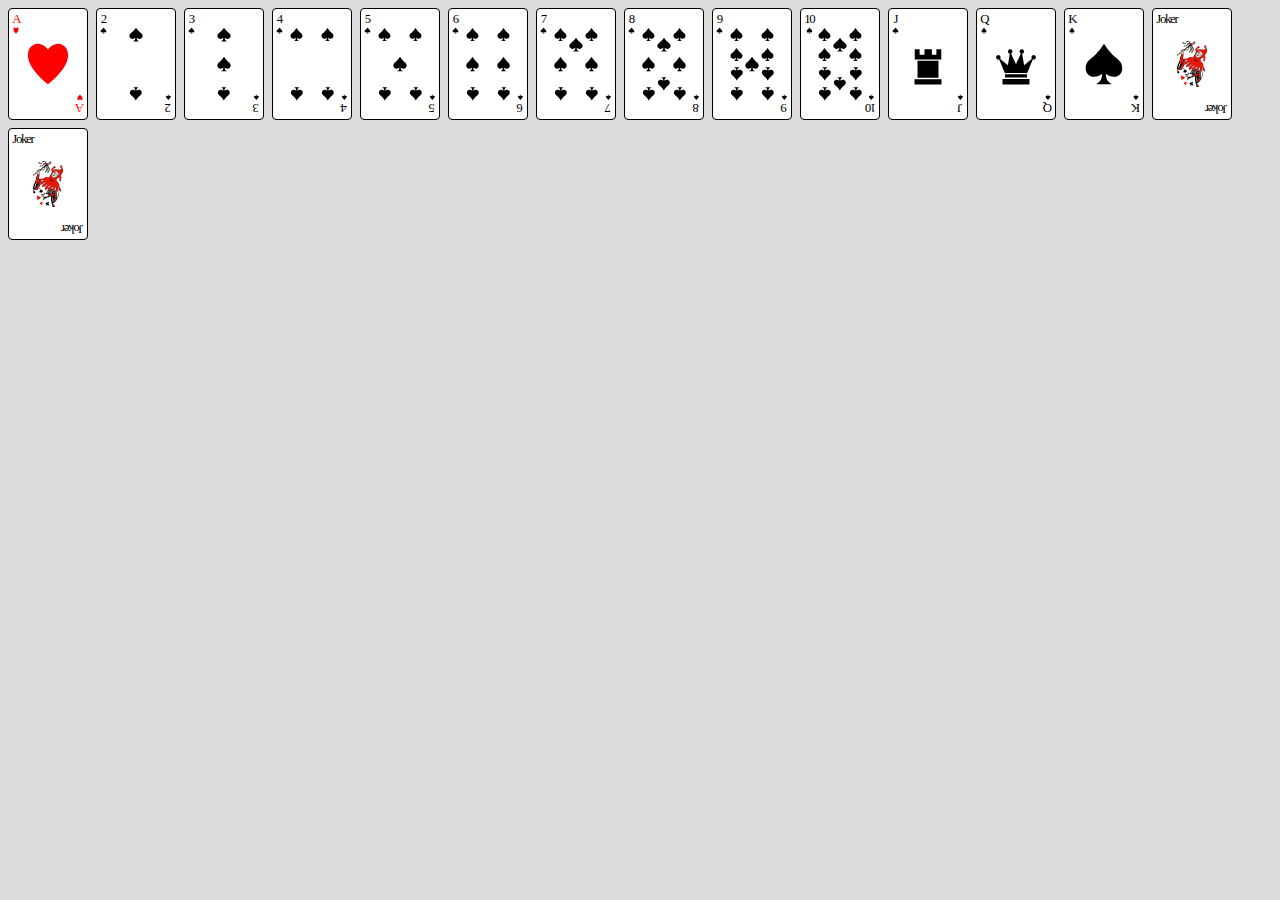
==== css-deck-of-cards/index.html @ ef967ae9 "fixed css-deck-of-cards" ====
<!DOCTYPE html>
<html lang="en">
<head>
  <meta charset="UTF-8">
  <meta http-equiv="X-UA-Compatible" content="IE=edge">
  <meta name="viewport" content="width=device-width, initial-scale=1.0">
  <title>Document</title>
  <link rel="stylesheet" href="styles.css">
  <script src="script.js" defer></script>
</head>
<body>
  <div class="card" data-suit="heart" data-value="A"></div>
  <div class="card" data-suit="spade" data-value="2"></div>
  <div class="card" data-suit="spade" data-value="3"></div>
  <div class="card" data-suit="spade" data-value="4"></div>
  <div class="card" data-suit="spade" data-value="5"></div>
  <div class="card" data-suit="spade" data-value="6"></div>
  <div class="card" data-suit="spade" data-value="7"></div>
  <div class="card" data-suit="spade" data-value="8"></div>
  <div class="card" data-suit="spade" data-value="9"></div>
  <div class="card" data-suit="spade" data-value="10"></div>
  <div class="card" data-suit="spade" data-value="J"></div>
  <div class="card" data-suit="spade" data-value="Q"></div>
  <div class="card" data-suit="spade" data-value="K"></div>
  <div class="card" data-value="Joker"></div>
  <div class="card" data-value="Joker"></div>
</body>
</html>
---- css-deck-of-cards/styles.css ----
*, *::before, *::after {
  box-sizing: border-box;
}

body {
  background-color: #DDD;
  display: flex;
  flex-wrap: wrap;
  gap: .5em;
}

.card {
  --width: 5em;
  --height: calc(var(--width) * 1.4);
  width: var(--width);
  height: var(--height);
  background-color: white;
  border: 1px solid black;
  border-radius: .25em;
  padding: 1em;
  display: grid;
  grid-template-columns: repeat(3, 1fr);
  grid-template-rows: repeat(8, 1fr);
  align-items: center;
  position: relative;
}

[data-suit="heart"].card,
[data-suit="diamond"].card {
  color: red;
}

[data-suit="spade"].card,
[data-suit="club"].card {
  color: black;
}

.pip {
  grid-row-end: span 2;
  width: 100%;
  aspect-ratio: 1 / 1;
  background-repeat: no-repeat;
  background-position: center;
  background-size: cover;
}

[data-suit="heart"] .pip {
  background-image: url("imgs/heart.svg");
}

[data-suit="diamond"] .pip {
  background-image: url("imgs/diamond.svg");
}

[data-suit="spade"] .pip {
  background-image: url("imgs/spade.svg");
}

[data-suit="club"] .pip {
  background-image: url("imgs/club.svg");
}

.corner-number {
  position: absolute;
  display: flex;
  flex-direction: column;
  justify-content: center;
  align-items: center;
  letter-spacing: -.1em;
  font-size: .8em;
}

.corner-number.top {
  top: .25em;
  left: .25em;
}

.corner-number.bottom {
  bottom: .25em;
  right: .25em;
  transform: rotate(180deg);
}

.corner-number::after {
  line-height: 0;
  display: block;
  width: .5em;
}

[data-suit="heart"] .corner-number::after {
  content: url("imgs/heart.svg");
}

[data-suit="spade"] .corner-number::after {
  content: url("imgs/spade.svg");
}

[data-suit="club"] .corner-number::after {
  content: url("imgs/club.svg");
}

[data-suit="diamond"] .corner-number::after {
  content: url("imgs/diamond.svg");
}

[data-value="J"][data-suit="diamond"] .pip,
[data-value="J"][data-suit="heart"] .pip {
  background-image: url("imgs/jack-red.svg");
}
[data-value="J"][data-suit="spade"] .pip,
[data-value="J"][data-suit="club"] .pip {
  background-image: url("imgs/jack-black.svg");
}

[data-value="Q"][data-suit="diamond"] .pip,
[data-value="Q"][data-suit="heart"] .pip {
  background-image: url("imgs/queen-red.svg");
}
[data-value="Q"][data-suit="spade"] .pip,
[data-value="Q"][data-suit="club"] .pip {
  background-image: url("imgs/queen-black.svg");
}

[data-value="K"][data-suit="diamond"] .pip,
[data-value="K"][data-suit="heart"] .pip {
  background-image: url("imgs/king-red.svg");
}
[data-value="Joker"] .pip {
  background-image: url("imgs/joker.svg");
}

[data-value="A"] .pip,
[data-value="J"] .pip,
[data-value="Q"] .pip,
[data-value="K"] .pip,
[data-value="Joker"] .pip {
  grid-row-start: 2;
  grid-column-start: 1;
  grid-row-end: span 6;
  grid-column-end: span 3;
}

[data-value="2"] .pip:first-child {
  grid-row-start: 1;
  grid-column-start: 2;
}

[data-value="2"] .pip:nth-child(2) {
  grid-row-start: 7;
  grid-column-start: 2;
  transform: rotate(180deg);
}

[data-value="3"] .pip:first-child {
  grid-row-start: 1;
  grid-column-start: 2;
}

[data-value="3"] .pip:nth-child(2) {
  grid-row-start: 4;
  grid-column-start: 2;
}

[data-value="3"] .pip:nth-child(3) {
  grid-row-start: 7;
  grid-column-start: 2;
  transform: rotate(180deg);
}

[data-value="4"] .pip:first-child {
  grid-row-start: 1;
  grid-column-start: 1;
}

[data-value="4"] .pip:nth-child(2) {
  grid-row-start: 1;
  grid-column-start: 3;
}

[data-value="4"] .pip:nth-child(3) {
  grid-row-start: 7;
  grid-column-start: 1;
  transform: rotate(180deg);
}

[data-value="4"] .pip:nth-child(4) {
  grid-row-start: 7;
  grid-column-start: 3;
  transform: rotate(180deg);
}

[data-value="5"] .pip:first-child {
  grid-row-start: 1;
  grid-column-start: 1;
}

[data-value="5"] .pip:nth-child(2) {
  grid-row-start: 1;
  grid-column-start: 3;
}

[data-value="5"] .pip:nth-child(3) {
  grid-row-start: 7;
  grid-column-start: 1;
  transform: rotate(180deg);
}

[data-value="5"] .pip:nth-child(4) {
  grid-row-start: 7;
  grid-column-start: 3;
  transform: rotate(180deg);
}

[data-value="5"] .pip:nth-child(5) {
  grid-row-start: 4;
  grid-column-start: 2;
}

[data-value="6"] .pip:first-child {
  grid-row-start: 1;
  grid-column-start: 1;
}

[data-value="6"] .pip:nth-child(2) {
  grid-row-start: 1;
  grid-column-start: 3;
}

[data-value="6"] .pip:nth-child(3) {
  grid-row-start: 7;
  grid-column-start: 1;
  transform: rotate(180deg);
}

[data-value="6"] .pip:nth-child(4) {
  grid-row-start: 7;
  grid-column-start: 3;
  transform: rotate(180deg);
}

[data-value="6"] .pip:nth-child(5) {
  grid-row-start: 4;
  grid-column-start: 1;
}

[data-value="6"] .pip:nth-child(6) {
  grid-row-start: 4;
  grid-column-start: 3;
}

[data-value="7"] .pip:first-child {
  grid-row-start: 1;
  grid-column-start: 1;
}

[data-value="7"] .pip:nth-child(2) {
  grid-row-start: 1;
  grid-column-start: 3;
}

[data-value="7"] .pip:nth-child(3) {
  grid-row-start: 7;
  grid-column-start: 1;
  transform: rotate(180deg);
}

[data-value="7"] .pip:nth-child(4) {
  grid-row-start: 7;
  grid-column-start: 3;
  transform: rotate(180deg);
}

[data-value="7"] .pip:nth-child(5) {
  grid-row-start: 4;
  grid-column-start: 1;
}

[data-value="7"] .pip:nth-child(6) {
  grid-row-start: 4;
  grid-column-start: 3;
}

[data-value="7"] .pip:nth-child(7) {
  grid-row-start: 2;
  grid-column-start: 2;
}

[data-value="8"] .pip:first-child {
  grid-row-start: 1;
  grid-column-start: 1;
}

[data-value="8"] .pip:nth-child(2) {
  grid-row-start: 1;
  grid-column-start: 3;
}
svg {
  stroke: transparent;
  stroke-width: 0px;
}
[data-value="8"] .pip:nth-child(3) {
  grid-row-start: 7;
  grid-column-start: 1;
  transform: rotate(180deg);
}

[data-value="8"] .pip:nth-child(4) {
  grid-row-start: 7;
  grid-column-start: 3;
  transform: rotate(180deg);
}

[data-value="8"] .pip:nth-child(5) {
  grid-row-start: 4;
  grid-column-start: 1;
}

[data-value="8"] .pip:nth-child(6) {
  grid-row-start: 4;
  grid-column-start: 3;
}

[data-value="8"] .pip:nth-child(7) {
  grid-row-start: 2;
  grid-column-start: 2;
}

[data-value="8"] .pip:nth-child(8) {
  grid-row-start: 6;
  grid-column-start: 2;
  transform: rotate(180deg);
}

[data-value="9"] .pip:first-child {
  grid-row-start: 1;
  grid-column-start: 1;
}

[data-value="9"] .pip:nth-child(2) {
  grid-row-start: 3;
  grid-column-start: 1;
}

[data-value="9"] .pip:nth-child(3) {
  grid-row-start: 5;
  grid-column-start: 1;
  transform: rotate(180deg);
}

[data-value="9"] .pip:nth-child(4) {
  grid-row-start: 7;
  grid-column-start: 1;
  transform: rotate(180deg);
}

[data-value="9"] .pip:nth-child(5) {
  grid-row-start: 1;
  grid-column-start: 3;
}

[data-value="9"] .pip:nth-child(6) {
  grid-row-start: 3;
  grid-column-start: 3;
}

[data-value="9"] .pip:nth-child(7) {
  grid-row-start: 5;
  grid-column-start: 3;
  transform: rotate(180deg);
}

[data-value="9"] .pip:nth-child(8) {
  grid-row-start: 7;
  grid-column-start: 3;
  transform: rotate(180deg);
}

[data-value="9"] .pip:nth-child(9) {
  grid-row-start: 4;
  grid-column-start: 2;
}



[data-value="10"] .pip:first-child {
  grid-row-start: 1;
  grid-column-start: 1;
}

[data-value="10"] .pip:nth-child(2) {
  grid-row-start: 3;
  grid-column-start: 1;
}

[data-value="10"] .pip:nth-child(3) {
  grid-row-start: 5;
  grid-column-start: 1;
  transform: rotate(180deg);
}

[data-value="10"] .pip:nth-child(4) {
  grid-row-start: 7;
  grid-column-start: 1;
  transform: rotate(180deg);
}

[data-value="10"] .pip:nth-child(5) {
  grid-row-start: 1;
  grid-column-start: 3;
}

[data-value="10"] .pip:nth-child(6) {
  grid-row-start: 3;
  grid-column-start: 3;
}

[data-value="10"] .pip:nth-child(7) {
  grid-row-start: 5;
  grid-column-start: 3;
  transform: rotate(180deg);
}

[data-value="10"] .pip:nth-child(8) {
  grid-row-start: 7;
  grid-column-start: 3;
  transform: rotate(180deg);
}

[data-value="10"] .pip:nth-child(9) {
  grid-row-start: 2;
  grid-column-start: 2;
}

[data-value="10"] .pip:nth-child(10) {
  grid-row-start: 6;
  grid-column-start: 2;
  transform: rotate(180deg);
}
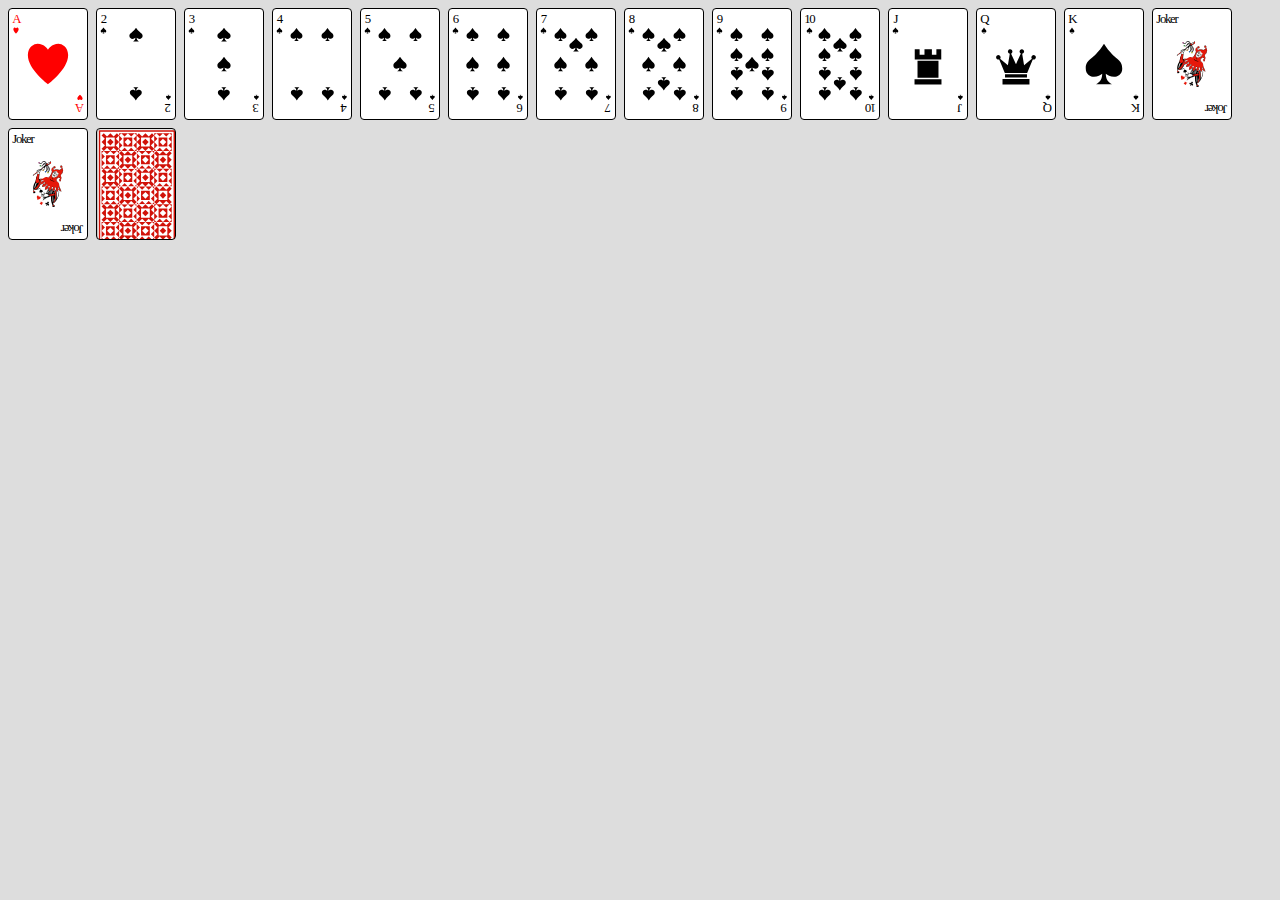
==== commit d7cf95d6: "added back-grid card" ====
--- a/css-deck-of-cards/index.html
+++ b/css-deck-of-cards/index.html
@@ -9,20 +9,21 @@
   <script src="script.js" defer></script>
 </head>
 <body>
-  <div class="card" data-suit="heart" data-value="A"></div>
-  <div class="card" data-suit="spade" data-value="2"></div>
-  <div class="card" data-suit="spade" data-value="3"></div>
-  <div class="card" data-suit="spade" data-value="4"></div>
-  <div class="card" data-suit="spade" data-value="5"></div>
-  <div class="card" data-suit="spade" data-value="6"></div>
-  <div class="card" data-suit="spade" data-value="7"></div>
-  <div class="card" data-suit="spade" data-value="8"></div>
-  <div class="card" data-suit="spade" data-value="9"></div>
-  <div class="card" data-suit="spade" data-value="10"></div>
-  <div class="card" data-suit="spade" data-value="J"></div>
-  <div class="card" data-suit="spade" data-value="Q"></div>
-  <div class="card" data-suit="spade" data-value="K"></div>
-  <div class="card" data-value="Joker"></div>
-  <div class="card" data-value="Joker"></div>
+  <div class="card"  data-suit="heart" data-value="A"></div>
+  <div class="card"  data-suit="spade" data-value="2"></div>
+  <div class="card"  data-suit="spade" data-value="3"></div>
+  <div class="card"  data-suit="spade" data-value="4"></div>
+  <div class="card"  data-suit="spade" data-value="5"></div>
+  <div class="card"  data-suit="spade" data-value="6"></div>
+  <div class="card"  data-suit="spade" data-value="7"></div>
+  <div class="card"  data-suit="spade" data-value="8"></div>
+  <div class="card"  data-suit="spade" data-value="9"></div>
+  <div class="card"  data-suit="spade" data-value="10"></div>
+  <div class="card"  data-suit="spade" data-value="J"></div>
+  <div class="card"  data-suit="spade" data-value="Q"></div>
+  <div class="card"  data-suit="spade" data-value="K"></div>
+  <div class="card"  data-value="Joker"></div>
+  <div class="card"  data-value="Joker" ></div>
+  <div class="back_card"></div>
 </body>
 </html>--- a/css-deck-of-cards/styles.css
+++ b/css-deck-of-cards/styles.css
@@ -86,6 +86,48 @@
   display: block;
   width: .5em;
 }
+.back_card{
+  --width: 5em;
+  --height: calc(var(--width) * 1.4);
+  width: var(--width);
+  height: var(--height);
+  background-color: white;
+  border: 1px solid black;
+  border-radius: .25em;
+  padding: 1em;
+  display: grid;
+  grid-template-columns: repeat(3, 1fr);
+  grid-template-rows: repeat(8, 1fr);
+  align-items: center;
+  position: relative;
+  background-image: url("imgs/Card_back_05a.svg");
+  background-repeat: no-repeat;
+  background-size: 80px 115px;
+}
+
+.clicked{
+
+  --width: 5em;
+  --height: calc(var(--width) * 1.4);
+  width: var(--width);
+  height: var(--height);
+  background-color: white;
+  
+  border-radius: .25em;
+  padding: 1em;
+  display: grid;
+  grid-template-columns: repeat(3, 1fr);
+  grid-template-rows: repeat(8, 1fr);
+  align-items: center;
+  position: relative;
+
+
+  border: 1px;
+  border-style:solid;
+  border-color:#ebfc00;
+  padding:10px;  
+}
+
 
 [data-suit="heart"] .corner-number::after {
   content: url("imgs/heart.svg");
@@ -140,6 +182,7 @@
   grid-column-end: span 3;
 }
 
+
 [data-value="2"] .pip:first-child {
   grid-row-start: 1;
   grid-column-start: 2;
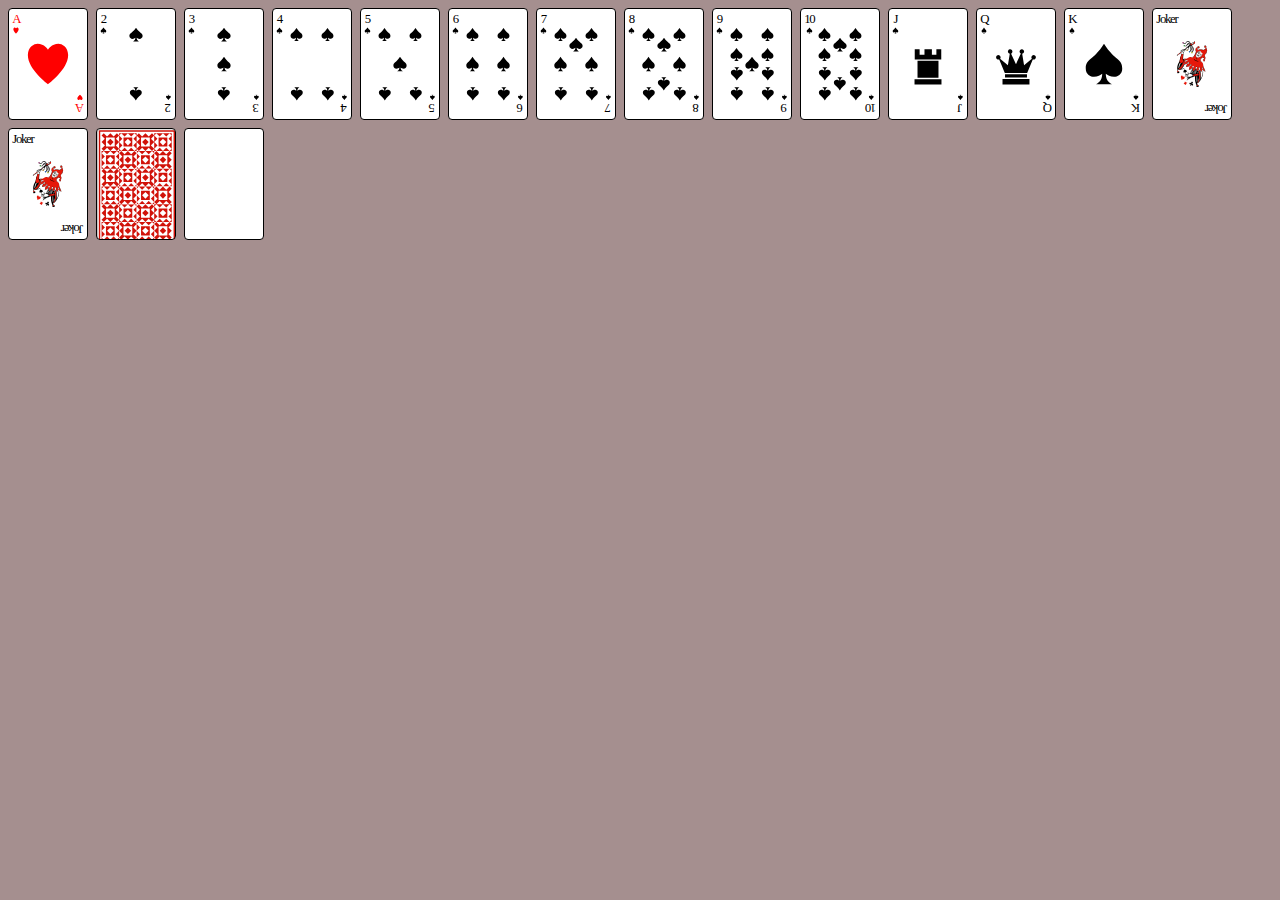
==== commit 863722e5: "tried to implement drag and drop" ====
--- a/css-deck-of-cards/index.html
+++ b/css-deck-of-cards/index.html
@@ -9,21 +9,26 @@
   <script src="script.js" defer></script>
 </head>
 <body>
-  <div class="card"  data-suit="heart" data-value="A"></div>
-  <div class="card"  data-suit="spade" data-value="2"></div>
-  <div class="card"  data-suit="spade" data-value="3"></div>
-  <div class="card"  data-suit="spade" data-value="4"></div>
-  <div class="card"  data-suit="spade" data-value="5"></div>
-  <div class="card"  data-suit="spade" data-value="6"></div>
-  <div class="card"  data-suit="spade" data-value="7"></div>
-  <div class="card"  data-suit="spade" data-value="8"></div>
-  <div class="card"  data-suit="spade" data-value="9"></div>
-  <div class="card"  data-suit="spade" data-value="10"></div>
-  <div class="card"  data-suit="spade" data-value="J"></div>
-  <div class="card"  data-suit="spade" data-value="Q"></div>
-  <div class="card"  data-suit="spade" data-value="K"></div>
-  <div class="card"  data-value="Joker"></div>
-  <div class="card"  data-value="Joker" ></div>
-  <div class="back_card"></div>
+  <!-- <div class="container-class"> -->
+    <div class="card"  data-suit="heart" data-value="A" draggable="true"></div>
+    <div class="card"  data-suit="spade" data-value="2" draggable="true"></div>
+    <div class="card"  data-suit="spade" data-value="3" draggable="true"></div>
+    <div class="card"  data-suit="spade" data-value="4" draggable="true"></div>
+    <div class="card"  data-suit="spade" data-value="5" draggable="true"></div>
+    <div class="card"  data-suit="spade" data-value="6" draggable="true"></div>
+    <div class="card"  data-suit="spade" data-value="7" draggable="true"></div>
+    <div class="card"  data-suit="spade" data-value="8" draggable="true"></div>
+    <div class="card"  data-suit="spade" data-value="9" draggable="true"></div>
+    <div class="card"  data-suit="spade" data-value="10" draggable="true"></div>
+    <div class="card"  data-suit="spade" data-value="J" draggable="true"></div>
+    <div class="card"  data-suit="spade" data-value="Q" draggable="true"></div>
+    <div class="card"  data-suit="spade" data-value="K" draggable="true"></div>
+    <div class="card"  data-value="Joker" draggable="true"></div>
+    <div class="card"  data-value="Joker" draggable="true"></div>
+    <div class="back_card"></div>
+
+    <div class="card"></div>
+ <!-- </div> -->
+
 </body>
 </html>--- a/css-deck-of-cards/styles.css
+++ b/css-deck-of-cards/styles.css
@@ -3,12 +3,29 @@
 }
 
 body {
-  background-color: #DDD;
+  background-color: rgb(165, 143, 143);
   display: flex;
   flex-wrap: wrap;
   gap: .5em;
-}
-
+  
+  
+}
+.card-stack{
+  --width: 5em;
+  --height: calc(var(--width) * 1.4);
+  width: var(--width);
+  height: var(--height);
+  background-color: white;
+  border: 1px solid black;
+  border-radius: .25em;
+  padding: 1em;
+  display: grid;
+  grid-template-columns: repeat(3, 1fr);
+  grid-template-rows: repeat(8, 1fr);
+  align-items: center;
+  position: relative;
+ 
+}
 .card {
   --width: 5em;
   --height: calc(var(--width) * 1.4);
@@ -23,6 +40,7 @@
   grid-template-rows: repeat(8, 1fr);
   align-items: center;
   position: relative;
+  cursor: grab;
 }
 
 [data-suit="heart"].card,
@@ -103,6 +121,7 @@
   background-image: url("imgs/Card_back_05a.svg");
   background-repeat: no-repeat;
   background-size: 80px 115px;
+  cursor: not-allowed;
 }
 
 .clicked{
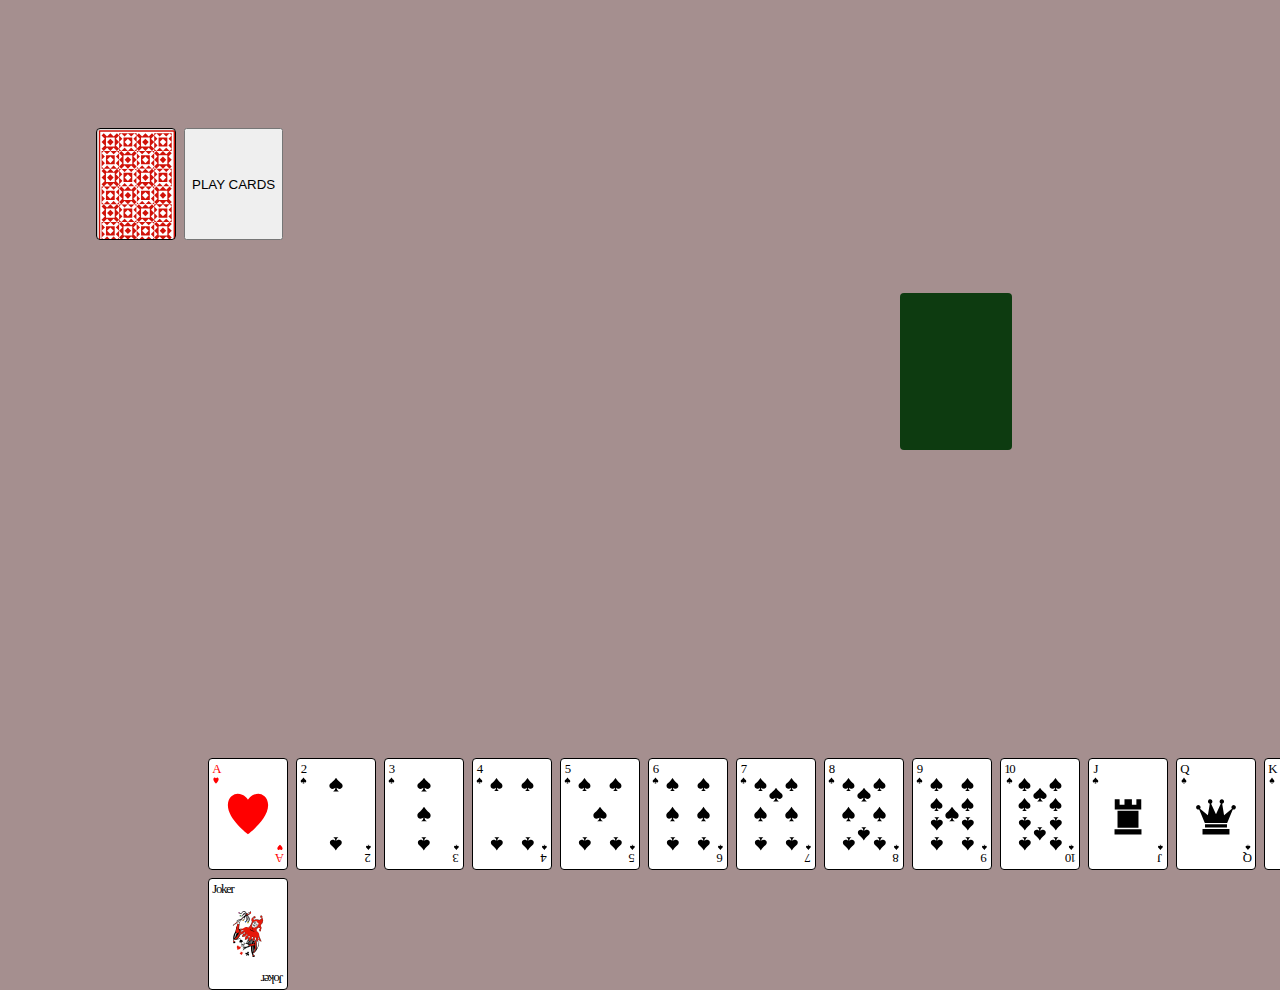
==== commit c0bfed8f: "first attempt to move clicked cards" ====
--- a/css-deck-of-cards/index.html
+++ b/css-deck-of-cards/index.html
@@ -27,7 +27,10 @@
     <div class="card"  data-value="Joker" draggable="true"></div>
     <div class="back_card"></div>
 
-    <div class="card"></div>
+    
+    <div class="card-stack"></div>
+    <button onclick="clickFun()" class="play-card-button" >PLAY CARDS</div>
+
  <!-- </div> -->
 
 </body>
--- a/css-deck-of-cards/styles.css
+++ b/css-deck-of-cards/styles.css
@@ -11,6 +11,25 @@
   
 }
 .card-stack{
+  --width: 7em;
+  --height: calc(var(--width) * 1.4);
+  width: var(--width);
+  height: var(--height);
+  background-color: rgb(13, 59, 16);
+  /* border: 1px solid black; */
+  border-radius: .25em;
+  padding: 1em;
+  display: grid;
+  grid-template-columns: repeat(3, 1fr);
+  grid-template-rows: repeat(8, 1fr);
+  align-items: center;
+  position: absolute;
+  bottom: 450px;
+  left:900px;
+
+ 
+}
+.card-in-stack{
   --width: 5em;
   --height: calc(var(--width) * 1.4);
   width: var(--width);
@@ -23,8 +42,34 @@
   grid-template-columns: repeat(3, 1fr);
   grid-template-rows: repeat(8, 1fr);
   align-items: center;
+  bottom:-300px;
   position: relative;
- 
+  left:-550px;
+  cursor: not-allowed;
+}
+.clicked{
+
+  --width: 5em;
+  --height: calc(var(--width) * 1.4);
+  width: var(--width);
+  height: var(--height);
+  background-color: white;
+  
+  border-radius: .25em;
+  padding: 1em;
+  display: grid;
+  grid-template-columns: repeat(3, 1fr);
+  grid-template-rows: repeat(8, 1fr);
+  align-items: center;
+  position: relative;
+  bottom:-750px;
+  left:200px;
+
+
+  border: 1px;
+  border-style:solid;
+  border-color:#ebfc00;
+  padding:10px;  
 }
 .card {
   --width: 5em;
@@ -39,71 +84,12 @@
   grid-template-columns: repeat(3, 1fr);
   grid-template-rows: repeat(8, 1fr);
   align-items: center;
+  bottom:-750px;
   position: relative;
+  left:200px;
   cursor: grab;
 }
 
-[data-suit="heart"].card,
-[data-suit="diamond"].card {
-  color: red;
-}
-
-[data-suit="spade"].card,
-[data-suit="club"].card {
-  color: black;
-}
-
-.pip {
-  grid-row-end: span 2;
-  width: 100%;
-  aspect-ratio: 1 / 1;
-  background-repeat: no-repeat;
-  background-position: center;
-  background-size: cover;
-}
-
-[data-suit="heart"] .pip {
-  background-image: url("imgs/heart.svg");
-}
-
-[data-suit="diamond"] .pip {
-  background-image: url("imgs/diamond.svg");
-}
-
-[data-suit="spade"] .pip {
-  background-image: url("imgs/spade.svg");
-}
-
-[data-suit="club"] .pip {
-  background-image: url("imgs/club.svg");
-}
-
-.corner-number {
-  position: absolute;
-  display: flex;
-  flex-direction: column;
-  justify-content: center;
-  align-items: center;
-  letter-spacing: -.1em;
-  font-size: .8em;
-}
-
-.corner-number.top {
-  top: .25em;
-  left: .25em;
-}
-
-.corner-number.bottom {
-  bottom: .25em;
-  right: .25em;
-  transform: rotate(180deg);
-}
-
-.corner-number::after {
-  line-height: 0;
-  display: block;
-  width: .5em;
-}
 .back_card{
   --width: 5em;
   --height: calc(var(--width) * 1.4);
@@ -118,34 +104,77 @@
   grid-template-rows: repeat(8, 1fr);
   align-items: center;
   position: relative;
+  
   background-image: url("imgs/Card_back_05a.svg");
   background-repeat: no-repeat;
   background-size: 80px 115px;
   cursor: not-allowed;
 }
 
-.clicked{
-
-  --width: 5em;
-  --height: calc(var(--width) * 1.4);
-  width: var(--width);
-  height: var(--height);
-  background-color: white;
-  
-  border-radius: .25em;
-  padding: 1em;
-  display: grid;
-  grid-template-columns: repeat(3, 1fr);
-  grid-template-rows: repeat(8, 1fr);
+[data-suit="heart"].card,
+[data-suit="diamond"].card {
+  color: red;
+}
+
+[data-suit="spade"].card,
+[data-suit="club"].card {
+  color: black;
+}
+
+.pip {
+  grid-row-end: span 2;
+  width: 100%;
+  aspect-ratio: 1 / 1;
+  background-repeat: no-repeat;
+  background-position: center;
+  background-size: cover;
+}
+
+[data-suit="heart"] .pip {
+  background-image: url("imgs/heart.svg");
+}
+
+[data-suit="diamond"] .pip {
+  background-image: url("imgs/diamond.svg");
+}
+
+[data-suit="spade"] .pip {
+  background-image: url("imgs/spade.svg");
+}
+
+[data-suit="club"] .pip {
+  background-image: url("imgs/club.svg");
+}
+
+.corner-number {
+  position: absolute;
+  display: flex;
+  flex-direction: column;
+  justify-content: center;
   align-items: center;
-  position: relative;
-
-
-  border: 1px;
-  border-style:solid;
-  border-color:#ebfc00;
-  padding:10px;  
-}
+  letter-spacing: -.1em;
+  font-size: .8em;
+}
+
+.corner-number.top {
+  top: .25em;
+  left: .25em;
+}
+
+.corner-number.bottom {
+  bottom: .25em;
+  right: .25em;
+  transform: rotate(180deg);
+}
+
+.corner-number::after {
+  line-height: 0;
+  display: block;
+  width: .5em;
+}
+
+
+
 
 
 [data-suit="heart"] .corner-number::after {
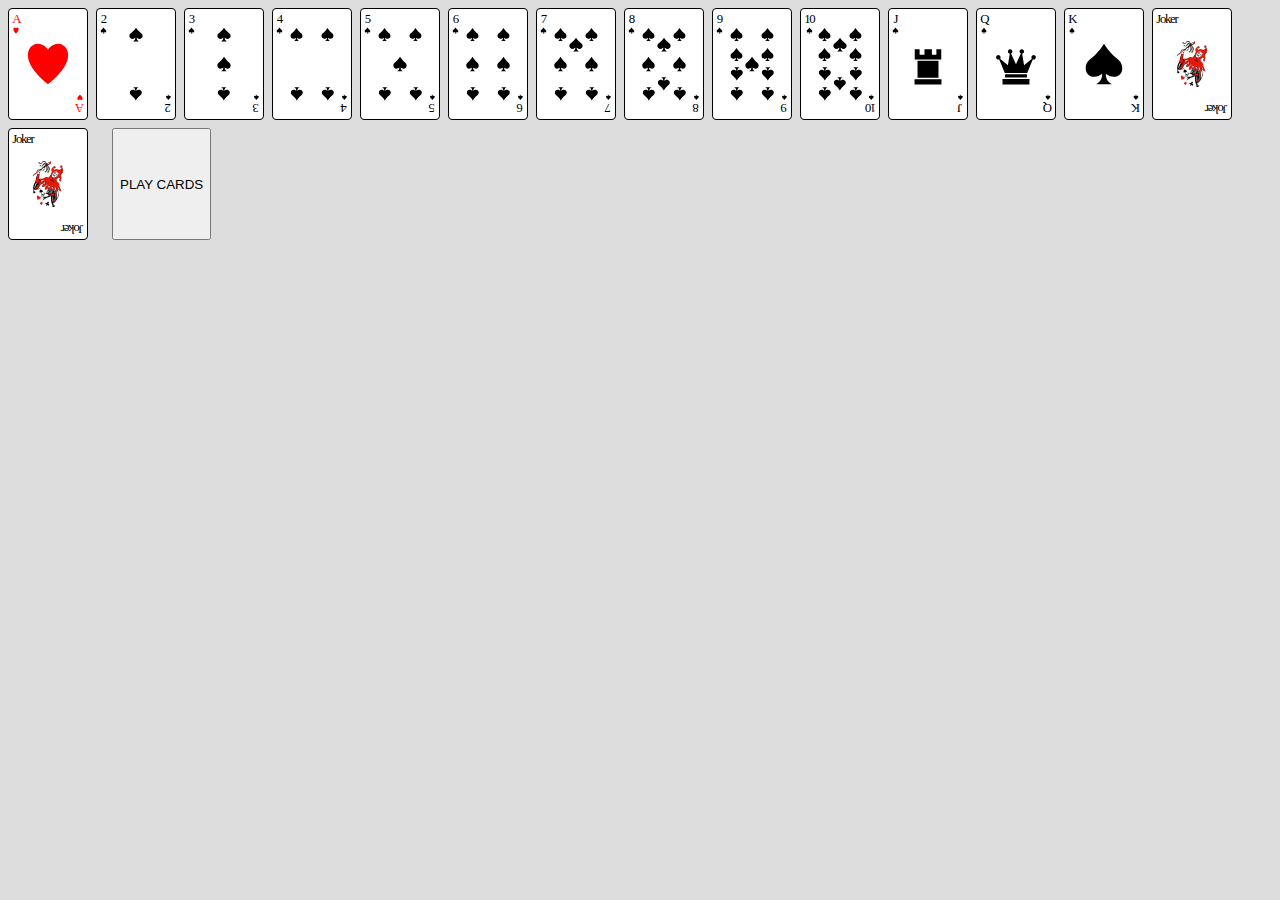
==== commit d62d8c14: "Merge branch 'ui-branch'" ====
--- a/css-deck-of-cards/index.html
+++ b/css-deck-of-cards/index.html
@@ -5,7 +5,7 @@
   <meta http-equiv="X-UA-Compatible" content="IE=edge">
   <meta name="viewport" content="width=device-width, initial-scale=1.0">
   <title>Document</title>
-  <link rel="stylesheet" href="styles.css">
+  <link rel="stylesheet" type="text/css"  href="css/cardStyles.css">
   <script src="script.js" defer></script>
 </head>
 <body>
--- a/css-deck-of-cards/css/cardStyles.css
+++ b/css-deck-of-cards/css/cardStyles.css
@@ -0,0 +1,438 @@
+*, *::before, *::after {
+  box-sizing: border-box;
+}
+
+body {
+  background-color: #DDD;
+  display: flex;
+  flex-wrap: wrap;
+  gap: .5em;
+}
+
+.card {
+  --width: 5em;
+  --height: calc(var(--width) * 1.4);
+  width: var(--width);
+  height: var(--height);
+  background-color: white;
+  border: 1px solid black;
+  border-radius: .25em;
+  padding: 1em;
+  display: grid;
+  grid-template-columns: repeat(3, 1fr);
+  grid-template-rows: repeat(8, 1fr);
+  align-items: center;
+  position: relative;
+}
+
+[data-suit="heart"].card,
+[data-suit="diamond"].card {
+  color: red;
+}
+
+[data-suit="spade"].card,
+[data-suit="club"].card {
+  color: black;
+}
+
+.pip {
+  grid-row-end: span 2;
+  width: 100%;
+  aspect-ratio: 1 / 1;
+  background-repeat: no-repeat;
+  background-position: center;
+  background-size: cover;
+}
+
+[data-suit="heart"] .pip {
+  background-image: url("../images/heart.svg");
+}
+
+[data-suit="diamond"] .pip {
+  background-image: url("../images/diamond.svg");
+}
+
+[data-suit="spade"] .pip {
+  background-image: url("../images/spade.svg");
+}
+
+[data-suit="club"] .pip {
+  background-image: url("../images/club.svg");
+}
+
+.corner-number {
+  position: absolute;
+  display: flex;
+  flex-direction: column;
+  justify-content: center;
+  align-items: center;
+  letter-spacing: -.1em;
+  font-size: .8em;
+}
+
+.corner-number.top {
+  top: .25em;
+  left: .25em;
+}
+
+.corner-number.bottom {
+  bottom: .25em;
+  right: .25em;
+  transform: rotate(180deg);
+}
+
+.corner-number::after {
+  line-height: 0;
+  display: block;
+  width: .5em;
+}
+
+[data-suit="heart"] .corner-number::after {
+  content: url("../images/heart.svg");
+}
+
+[data-suit="spade"] .corner-number::after {
+  content: url("../images/spade.svg");
+}
+
+[data-suit="club"] .corner-number::after {
+  content: url("../images/club.svg");
+}
+
+[data-suit="diamond"] .corner-number::after {
+  content: url("../images/diamond.svg");
+}
+
+[data-value="J"][data-suit="diamond"] .pip,
+[data-value="J"][data-suit="heart"] .pip {
+  background-image: url("../images/jack-red.svg");
+}
+[data-value="J"][data-suit="spade"] .pip,
+[data-value="J"][data-suit="club"] .pip {
+  background-image: url("../images/jack-black.svg");
+}
+
+[data-value="Q"][data-suit="diamond"] .pip,
+[data-value="Q"][data-suit="heart"] .pip {
+  background-image: url("../images/queen-red.svg");
+}
+[data-value="Q"][data-suit="spade"] .pip,
+[data-value="Q"][data-suit="club"] .pip {
+  background-image: url("../images/queen-black.svg");
+}
+
+[data-value="K"][data-suit="diamond"] .pip,
+[data-value="K"][data-suit="heart"] .pip {
+  background-image: url("../images/king-red.svg");
+}
+[data-value="Joker"] .pip {
+  background-image: url("../images/joker.svg");
+}
+
+[data-value="A"] .pip,
+[data-value="J"] .pip,
+[data-value="Q"] .pip,
+[data-value="K"] .pip,
+[data-value="Joker"] .pip {
+  grid-row-start: 2;
+  grid-column-start: 1;
+  grid-row-end: span 6;
+  grid-column-end: span 3;
+}
+
+[data-value="2"] .pip:first-child {
+  grid-row-start: 1;
+  grid-column-start: 2;
+}
+
+[data-value="2"] .pip:nth-child(2) {
+  grid-row-start: 7;
+  grid-column-start: 2;
+  transform: rotate(180deg);
+}
+
+[data-value="3"] .pip:first-child {
+  grid-row-start: 1;
+  grid-column-start: 2;
+}
+
+[data-value="3"] .pip:nth-child(2) {
+  grid-row-start: 4;
+  grid-column-start: 2;
+}
+
+[data-value="3"] .pip:nth-child(3) {
+  grid-row-start: 7;
+  grid-column-start: 2;
+  transform: rotate(180deg);
+}
+
+[data-value="4"] .pip:first-child {
+  grid-row-start: 1;
+  grid-column-start: 1;
+}
+
+[data-value="4"] .pip:nth-child(2) {
+  grid-row-start: 1;
+  grid-column-start: 3;
+}
+
+[data-value="4"] .pip:nth-child(3) {
+  grid-row-start: 7;
+  grid-column-start: 1;
+  transform: rotate(180deg);
+}
+
+[data-value="4"] .pip:nth-child(4) {
+  grid-row-start: 7;
+  grid-column-start: 3;
+  transform: rotate(180deg);
+}
+
+[data-value="5"] .pip:first-child {
+  grid-row-start: 1;
+  grid-column-start: 1;
+}
+
+[data-value="5"] .pip:nth-child(2) {
+  grid-row-start: 1;
+  grid-column-start: 3;
+}
+
+[data-value="5"] .pip:nth-child(3) {
+  grid-row-start: 7;
+  grid-column-start: 1;
+  transform: rotate(180deg);
+}
+
+[data-value="5"] .pip:nth-child(4) {
+  grid-row-start: 7;
+  grid-column-start: 3;
+  transform: rotate(180deg);
+}
+
+[data-value="5"] .pip:nth-child(5) {
+  grid-row-start: 4;
+  grid-column-start: 2;
+}
+
+[data-value="6"] .pip:first-child {
+  grid-row-start: 1;
+  grid-column-start: 1;
+}
+
+[data-value="6"] .pip:nth-child(2) {
+  grid-row-start: 1;
+  grid-column-start: 3;
+}
+
+[data-value="6"] .pip:nth-child(3) {
+  grid-row-start: 7;
+  grid-column-start: 1;
+  transform: rotate(180deg);
+}
+
+[data-value="6"] .pip:nth-child(4) {
+  grid-row-start: 7;
+  grid-column-start: 3;
+  transform: rotate(180deg);
+}
+
+[data-value="6"] .pip:nth-child(5) {
+  grid-row-start: 4;
+  grid-column-start: 1;
+}
+
+[data-value="6"] .pip:nth-child(6) {
+  grid-row-start: 4;
+  grid-column-start: 3;
+}
+
+[data-value="7"] .pip:first-child {
+  grid-row-start: 1;
+  grid-column-start: 1;
+}
+
+[data-value="7"] .pip:nth-child(2) {
+  grid-row-start: 1;
+  grid-column-start: 3;
+}
+
+[data-value="7"] .pip:nth-child(3) {
+  grid-row-start: 7;
+  grid-column-start: 1;
+  transform: rotate(180deg);
+}
+
+[data-value="7"] .pip:nth-child(4) {
+  grid-row-start: 7;
+  grid-column-start: 3;
+  transform: rotate(180deg);
+}
+
+[data-value="7"] .pip:nth-child(5) {
+  grid-row-start: 4;
+  grid-column-start: 1;
+}
+
+[data-value="7"] .pip:nth-child(6) {
+  grid-row-start: 4;
+  grid-column-start: 3;
+}
+
+[data-value="7"] .pip:nth-child(7) {
+  grid-row-start: 2;
+  grid-column-start: 2;
+}
+
+[data-value="8"] .pip:first-child {
+  grid-row-start: 1;
+  grid-column-start: 1;
+}
+
+[data-value="8"] .pip:nth-child(2) {
+  grid-row-start: 1;
+  grid-column-start: 3;
+}
+svg {
+  stroke: transparent;
+  stroke-width: 0px;
+}
+[data-value="8"] .pip:nth-child(3) {
+  grid-row-start: 7;
+  grid-column-start: 1;
+  transform: rotate(180deg);
+}
+
+[data-value="8"] .pip:nth-child(4) {
+  grid-row-start: 7;
+  grid-column-start: 3;
+  transform: rotate(180deg);
+}
+
+[data-value="8"] .pip:nth-child(5) {
+  grid-row-start: 4;
+  grid-column-start: 1;
+}
+
+[data-value="8"] .pip:nth-child(6) {
+  grid-row-start: 4;
+  grid-column-start: 3;
+}
+
+[data-value="8"] .pip:nth-child(7) {
+  grid-row-start: 2;
+  grid-column-start: 2;
+}
+
+[data-value="8"] .pip:nth-child(8) {
+  grid-row-start: 6;
+  grid-column-start: 2;
+  transform: rotate(180deg);
+}
+
+[data-value="9"] .pip:first-child {
+  grid-row-start: 1;
+  grid-column-start: 1;
+}
+
+[data-value="9"] .pip:nth-child(2) {
+  grid-row-start: 3;
+  grid-column-start: 1;
+}
+
+[data-value="9"] .pip:nth-child(3) {
+  grid-row-start: 5;
+  grid-column-start: 1;
+  transform: rotate(180deg);
+}
+
+[data-value="9"] .pip:nth-child(4) {
+  grid-row-start: 7;
+  grid-column-start: 1;
+  transform: rotate(180deg);
+}
+
+[data-value="9"] .pip:nth-child(5) {
+  grid-row-start: 1;
+  grid-column-start: 3;
+}
+
+[data-value="9"] .pip:nth-child(6) {
+  grid-row-start: 3;
+  grid-column-start: 3;
+}
+
+[data-value="9"] .pip:nth-child(7) {
+  grid-row-start: 5;
+  grid-column-start: 3;
+  transform: rotate(180deg);
+}
+
+[data-value="9"] .pip:nth-child(8) {
+  grid-row-start: 7;
+  grid-column-start: 3;
+  transform: rotate(180deg);
+}
+
+[data-value="9"] .pip:nth-child(9) {
+  grid-row-start: 4;
+  grid-column-start: 2;
+}
+
+
+
+[data-value="10"] .pip:first-child {
+  grid-row-start: 1;
+  grid-column-start: 1;
+}
+
+[data-value="10"] .pip:nth-child(2) {
+  grid-row-start: 3;
+  grid-column-start: 1;
+}
+
+[data-value="10"] .pip:nth-child(3) {
+  grid-row-start: 5;
+  grid-column-start: 1;
+  transform: rotate(180deg);
+}
+
+[data-value="10"] .pip:nth-child(4) {
+  grid-row-start: 7;
+  grid-column-start: 1;
+  transform: rotate(180deg);
+}
+
+[data-value="10"] .pip:nth-child(5) {
+  grid-row-start: 1;
+  grid-column-start: 3;
+}
+
+[data-value="10"] .pip:nth-child(6) {
+  grid-row-start: 3;
+  grid-column-start: 3;
+}
+
+[data-value="10"] .pip:nth-child(7) {
+  grid-row-start: 5;
+  grid-column-start: 3;
+  transform: rotate(180deg);
+}
+
+[data-value="10"] .pip:nth-child(8) {
+  grid-row-start: 7;
+  grid-column-start: 3;
+  transform: rotate(180deg);
+}
+
+[data-value="10"] .pip:nth-child(9) {
+  grid-row-start: 2;
+  grid-column-start: 2;
+}
+
+[data-value="10"] .pip:nth-child(10) {
+  grid-row-start: 6;
+  grid-column-start: 2;
+  transform: rotate(180deg);
+}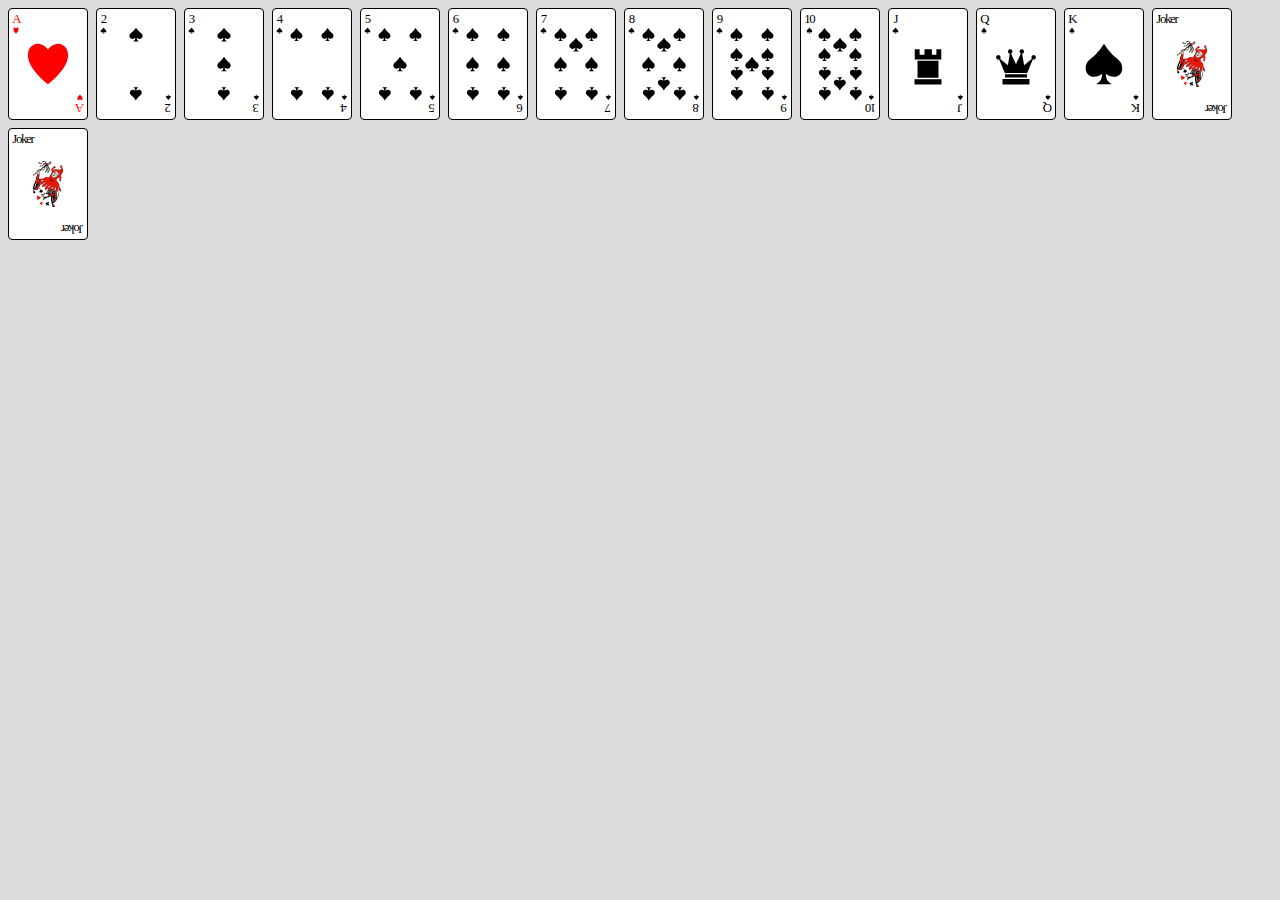
==== commit 5c050f16: "Revert "Merge branch 'ui-branch'"" ====
--- a/css-deck-of-cards/index.html
+++ b/css-deck-of-cards/index.html
@@ -9,29 +9,20 @@
   <script src="script.js" defer></script>
 </head>
 <body>
-  <!-- <div class="container-class"> -->
-    <div class="card"  data-suit="heart" data-value="A" draggable="true"></div>
-    <div class="card"  data-suit="spade" data-value="2" draggable="true"></div>
-    <div class="card"  data-suit="spade" data-value="3" draggable="true"></div>
-    <div class="card"  data-suit="spade" data-value="4" draggable="true"></div>
-    <div class="card"  data-suit="spade" data-value="5" draggable="true"></div>
-    <div class="card"  data-suit="spade" data-value="6" draggable="true"></div>
-    <div class="card"  data-suit="spade" data-value="7" draggable="true"></div>
-    <div class="card"  data-suit="spade" data-value="8" draggable="true"></div>
-    <div class="card"  data-suit="spade" data-value="9" draggable="true"></div>
-    <div class="card"  data-suit="spade" data-value="10" draggable="true"></div>
-    <div class="card"  data-suit="spade" data-value="J" draggable="true"></div>
-    <div class="card"  data-suit="spade" data-value="Q" draggable="true"></div>
-    <div class="card"  data-suit="spade" data-value="K" draggable="true"></div>
-    <div class="card"  data-value="Joker" draggable="true"></div>
-    <div class="card"  data-value="Joker" draggable="true"></div>
-    <div class="back_card"></div>
-
-    
-    <div class="card-stack"></div>
-    <button onclick="clickFun()" class="play-card-button" >PLAY CARDS</div>
-
- <!-- </div> -->
-
+  <div class="card" data-suit="heart" data-value="A"></div>
+  <div class="card" data-suit="spade" data-value="2"></div>
+  <div class="card" data-suit="spade" data-value="3"></div>
+  <div class="card" data-suit="spade" data-value="4"></div>
+  <div class="card" data-suit="spade" data-value="5"></div>
+  <div class="card" data-suit="spade" data-value="6"></div>
+  <div class="card" data-suit="spade" data-value="7"></div>
+  <div class="card" data-suit="spade" data-value="8"></div>
+  <div class="card" data-suit="spade" data-value="9"></div>
+  <div class="card" data-suit="spade" data-value="10"></div>
+  <div class="card" data-suit="spade" data-value="J"></div>
+  <div class="card" data-suit="spade" data-value="Q"></div>
+  <div class="card" data-suit="spade" data-value="K"></div>
+  <div class="card" data-value="Joker"></div>
+  <div class="card" data-value="Joker"></div>
 </body>
 </html>